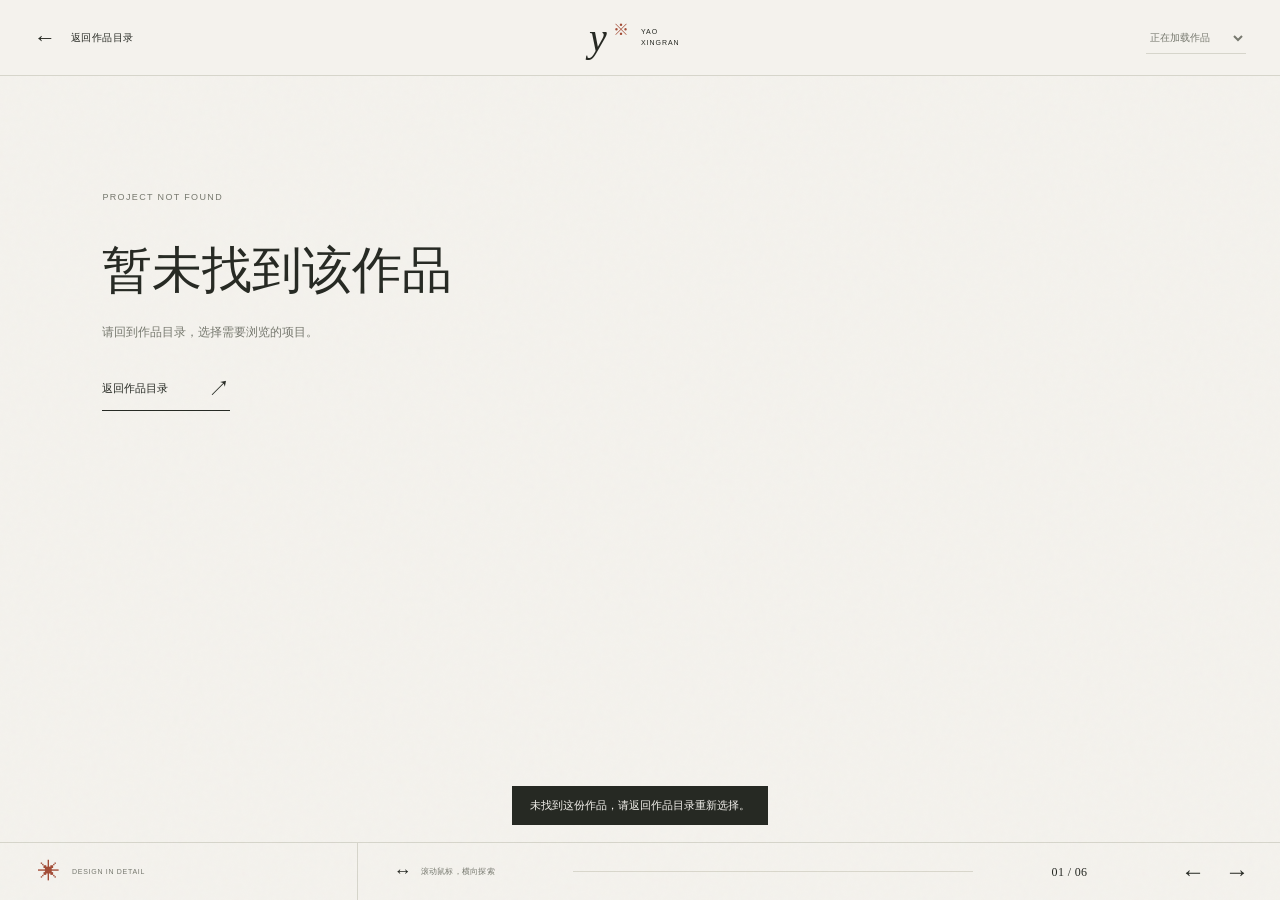
==== project.html @ 1977b59d "Publish Yao Xingran portfolio" ====
<!doctype html>
<html lang="zh-CN">
<head>
  <meta charset="UTF-8">
  <meta name="viewport" content="width=device-width, initial-scale=1">
  <meta name="theme-color" content="#f4f2ed">
  <meta name="description" content="姚星冉的设计作品详情：中文项目介绍、基本信息与六幅精选画廊，探索完整设计过程。">
  <title>作品详情 · 姚星冉</title>
  <link rel="icon" href="assets/favicon.svg" type="image/svg+xml">
  <link rel="stylesheet" href="project.css">
  <link rel="stylesheet" href="reader.css">
  <script src="projects.js" defer></script>
  <script src="assets/pages.js" defer></script>
  <script src="reader.js" defer></script>
  <script src="project.js" defer></script>
</head>
<body class="detail-body">
  <a class="detail-skip" href="#detail-scroll">跳至作品画廊</a>
  <header class="detail-header">
    <a class="detail-back" href="index.html#works"><span aria-hidden="true">←</span> 返回作品目录</a>
    <a class="detail-signature" href="index.html" aria-label="姚星冉，返回首页">y<span aria-hidden="true">※</span><small>YAO XINGRAN</small></a>
    <label class="detail-menu-label"><span class="detail-sr-only">切换作品</span><select id="detail-menu" aria-label="切换作品"><option>正在加载作品</option></select></label>
  </header>

  <main class="detail-page" id="detail-page" hidden>
    <aside class="detail-sidebar" aria-label="中文作品介绍与基本信息">
      <div class="detail-sidebar-top"><span>SELECTED PROJECT</span><span><b id="project-number">01</b> / 05</span></div>
      <p class="detail-category" id="project-category"></p>
      <h1 id="project-title"></h1>
      <p class="detail-english" id="project-english"></p>
      <p class="detail-summary" id="project-summary"></p>
      <a class="detail-mobile-gallery-link" href="#detail-scroll">浏览精选画廊 <span aria-hidden="true">↘</span></a>
      <div class="detail-introduction" id="project-introduction"></div>
      <div class="detail-facts-heading"><span>项目档案</span><span>PROJECT INFO</span></div>
      <dl class="detail-facts" id="project-facts"></dl>
      <div class="detail-tags" id="project-tags" aria-label="设计关键词"></div>
      <div class="detail-reader-link"><button type="button" id="project-full-reader">阅读完整作品集 <span aria-hidden="true">↗</span></button><span class="detail-original-count">原始作品 / <b id="project-page-count"></b> 页</span></div>
      <p class="detail-sidebar-foot">项目研究、方案设计<br>与成果展示。</p>
    </aside>

    <div class="detail-scroll" id="detail-scroll" tabindex="0" role="region" aria-label="精选作品横向画廊，可使用鼠标滚轮、触控或方向键浏览">
      <div class="detail-gallery" id="project-gallery"></div>
    </div>
  </main>

  <section class="detail-error" id="detail-error" hidden aria-labelledby="detail-error-title"><span>PROJECT NOT FOUND</span><h1 id="detail-error-title">暂未找到该作品</h1><p>请回到作品目录，选择需要浏览的项目。</p><a href="index.html#works">返回作品目录 <span aria-hidden="true">↗</span></a></section>
  <p class="detail-status" id="detail-status" role="status" aria-live="polite"></p>
  <footer class="detail-footer">
    <div class="detail-footer-label"><span class="detail-spark" aria-hidden="true">✳</span><span>DESIGN IN DETAIL</span></div>
    <div class="detail-gallery-controls"><span class="detail-scroll-note"><span aria-hidden="true">↔</span><span class="detail-desktop-note">滚动鼠标，横向探索</span><span class="detail-mobile-note">左右滑动，展开细节</span></span><div class="detail-progress" id="detail-progress" aria-hidden="true"><span></span></div><span class="detail-position" id="detail-position">01 / 06</span><div class="detail-navigation"><button type="button" id="detail-prev" aria-label="上一张作品卡片">←</button><button type="button" id="detail-next" aria-label="下一张作品卡片">→</button></div></div>
  </footer>
  <noscript><style>.detail-footer,.detail-status{display:none}body{overflow:auto}</style><p class="detail-no-script">请启用 JavaScript 以浏览作品画廊，或<a href="index.html#works">返回作品目录</a>。</p></noscript>
</body>
</html>
---- project.css ----
@charset "UTF-8";
:root{--paper:#f4f2ed;--ink:#262923;--muted:#77796f;--line:#d6d5cb;--accent:#a34c36;--serif:Georgia,'Times New Roman','Songti SC','SimSun',serif;--sans:'Helvetica Neue',Arial,'PingFang SC','Microsoft YaHei',sans-serif;--sidebar-width:clamp(295px,28vw,410px);--header-height:76px;--footer-height:58px}
*,*::before,*::after{box-sizing:border-box}html,body{height:100%;margin:0}html{scroll-behavior:smooth}body{background:var(--paper);color:var(--ink);font:400 14px/1.7 var(--sans);-webkit-font-smoothing:antialiased;overflow:hidden}body::after{content:'';position:fixed;inset:0;pointer-events:none;z-index:10;opacity:.023;background-image:url("data:image/svg+xml,%3Csvg viewBox='0 0 180 180' xmlns='http://www.w3.org/2000/svg'%3E%3Cfilter id='g'%3E%3CfeTurbulence type='fractalNoise' baseFrequency='.8' numOctaves='3' stitchTiles='stitch'/%3E%3C/filter%3E%3Crect width='100%25' height='100%25' filter='url(%23g)'/%3E%3C/svg%3E")}a{color:inherit;text-decoration:none}button,select{font:inherit;color:inherit}button{cursor:pointer;background:none;border:0;padding:0}button,a,select{-webkit-tap-highlight-color:transparent}button:disabled{opacity:.28;cursor:default}button:focus-visible,a:focus-visible,select:focus-visible,#detail-scroll:focus-visible{outline:2px solid var(--accent);outline-offset:5px}img{display:block;max-width:100%}h1,h2,p,figure,dl,dd{margin:0}[hidden]{display:none!important}::selection{background:#dbc6b6}.detail-sr-only{position:absolute;width:1px;height:1px;padding:0;margin:-1px;overflow:hidden;clip:rect(0,0,0,0);white-space:nowrap;border:0}.detail-skip{position:fixed;top:-70px;left:20px;z-index:100;background:var(--ink);color:var(--paper);padding:12px 18px}.detail-skip:focus{top:8px}
.detail-header{height:var(--header-height);padding:0 34px;border-bottom:1px solid var(--line);display:flex;align-items:center;justify-content:space-between;gap:25px;position:relative;z-index:12;background:var(--paper)}
.detail-back{display:flex;align-items:center;gap:14px;font-size:10px;letter-spacing:.05em;min-height:44px;white-space:nowrap}.detail-back>span{font-size:22px;line-height:1;transition:transform .25s}.detail-back:hover>span{transform:translateX(-4px)}
.detail-signature{position:absolute;left:50%;transform:translateX(-50%);display:flex;align-items:center;font-family:var(--serif);font-size:40px;font-style:italic;line-height:1;gap:6px}.detail-signature>span{font-size:16px;font-style:normal;color:var(--accent);align-self:flex-start;margin:4px 6px 0 0}.detail-signature small{font:7px/1.5 var(--sans);letter-spacing:.14em;max-width:50px;display:block}
.detail-menu-label{max-width:230px;min-width:0}.detail-menu-label select{display:block;background:transparent;border:0;border-bottom:1px solid var(--line);padding:9px 20px 9px 0;max-width:100%;font-size:10px;outline-offset:3px;cursor:pointer;color:var(--muted)}
.detail-page{display:grid;grid-template-columns:var(--sidebar-width) minmax(0,1fr);height:calc(100vh - var(--header-height) - var(--footer-height));height:calc(100dvh - var(--header-height) - var(--footer-height));min-width:0;position:relative}
.detail-sidebar{padding:32px clamp(24px,3vw,45px) 25px;min-width:0;overflow-y:auto;overscroll-behavior-y:contain;scrollbar-width:thin;scrollbar-color:#c9c9bc transparent;border-right:1px solid var(--line);position:relative;z-index:4;background:var(--paper)}
.detail-sidebar-top{display:flex;justify-content:space-between;align-items:center;gap:20px;font-size:7px;letter-spacing:.13em;color:var(--muted);line-height:1.8;margin-bottom:34px}.detail-sidebar-top b{font-weight:400;color:var(--accent);font-variant-numeric:tabular-nums}
.detail-category{font-size:8px;letter-spacing:.13em;color:var(--muted);line-height:1.7;margin-bottom:10px}
.detail-sidebar h1{font-family:'Songti SC','STSong','SimSun',var(--serif);font-weight:400;font-size:clamp(30px,2.75vw,43px);line-height:1.35;letter-spacing:.015em;text-wrap:balance;overflow-wrap:anywhere}
.detail-english{font-family:var(--serif);font-style:italic;font-size:15px;line-height:1.7;color:var(--muted);margin-top:11px}
.detail-summary{font-size:12px;line-height:2.05;letter-spacing:.02em;margin-top:24px}
.detail-introduction{margin-top:18px}.detail-introduction p{font-size:10px;line-height:2.05;color:var(--muted);letter-spacing:.015em;margin:0 0 13px}.detail-introduction p:last-child{margin-bottom:0}
.detail-facts-heading{display:flex;justify-content:space-between;gap:15px;border-top:1px solid var(--line);padding-top:18px;margin-top:26px;font-size:9px;line-height:1.6}.detail-facts-heading>span:last-child{font-size:6px;letter-spacing:.1em;color:var(--muted)}
.detail-facts{margin-top:14px;display:grid;grid-template-columns:65px minmax(0,1fr);column-gap:10px;row-gap:12px;font-size:10px;line-height:1.9}.detail-facts dt{color:var(--muted);font-size:9px}.detail-facts dd{min-width:0;overflow-wrap:anywhere}.detail-facts>div{grid-column:1/-1;display:grid;grid-template-columns:65px minmax(0,1fr);gap:10px}
.detail-tags{display:flex;flex-wrap:wrap;gap:6px;margin-top:21px}.detail-tags>span{border:1px solid var(--line);padding:5px 8px;font-size:8px;color:var(--muted);line-height:1.5}
.detail-reader-link{margin-top:29px}.detail-reader-link button{display:flex;align-items:center;justify-content:space-between;gap:20px;border-bottom:1px solid var(--ink);padding:12px 0 10px;min-height:44px;width:100%;font-size:10px;letter-spacing:.035em}.detail-reader-link button>span{font-size:22px;line-height:1;transition:transform .3s}.detail-reader-link button:hover>span{transform:translate(3px,-3px)}.detail-original-count{display:block;font-size:7px;letter-spacing:.06em;color:var(--muted);padding-top:8px}.detail-original-count b{font-weight:400}
.detail-sidebar-foot{font-family:'Songti SC','SimSun',serif;color:#939387;font-size:12px;line-height:1.9;letter-spacing:.04em;margin-top:32px}
.detail-scroll{height:100%;min-width:0;position:relative;overflow-x:auto;overflow-y:hidden;background:#efede6;background-image:radial-gradient(ellipse at 50% 40%,#f7f5f0 0%,rgba(247,245,240,0) 70%);overscroll-behavior-x:contain;touch-action:pan-x pan-y pinch-zoom;scrollbar-width:none;outline-offset:-4px;-webkit-overflow-scrolling:touch}.detail-scroll::-webkit-scrollbar{display:none}
.detail-gallery{height:100%;display:flex;align-items:flex-start;gap:clamp(40px,5vw,85px);width:max-content;min-width:100%;padding:0 105px 0 56px;position:relative}
.detail-card{margin:0;flex:0 0 auto;width:clamp(280px,27vw,390px);min-width:0;position:relative;align-self:flex-start}
.detail-card:nth-child(1){margin-top:clamp(40px,11vh,110px)}
.detail-card:nth-child(2){margin-top:clamp(115px,29vh,280px)}
.detail-card:nth-child(3){margin-top:clamp(25px,5vh,55px)}
.detail-card:nth-child(4){margin-top:clamp(95px,22vh,220px)}
.detail-card:nth-child(5){margin-top:clamp(45px,12vh,125px)}
.detail-card:nth-child(6){margin-top:clamp(100px,27vh,270px)}
.detail-card--portrait{width:clamp(255px,22vw,320px)}
.detail-card--square{width:clamp(270px,24vw,350px)}
.detail-card--portrait:nth-child(6){margin-top:clamp(55px,15vh,150px)}
.detail-image{width:100%;display:block;position:relative;overflow:hidden;background:#e2dfd6;aspect-ratio:1.414;box-shadow:0 9px 30px rgba(33,32,26,.065);outline-offset:5px;isolation:isolate}
.detail-card--portrait .detail-image{aspect-ratio:.707}
.detail-card--square .detail-image{aspect-ratio:1}
.detail-image img{width:100%;height:100%;object-fit:cover;filter:grayscale(1);transform:translate3d(var(--parallax-x,0px),var(--parallax-y,0px),0) scale(var(--crop-scale,1));transition:filter .7s ease,transform .65s cubic-bezier(.2,.7,.2,1);will-change:transform}
.detail-image::after{content:'↗';display:grid;place-items:center;position:absolute;bottom:12px;right:12px;width:32px;height:32px;background:rgba(244,242,237,.94);font-size:23px;line-height:1;opacity:0;transform:translate(-3px,3px);transition:opacity .3s,transform .3s;pointer-events:none;z-index:2}
.detail-image:hover img,.detail-image:focus-visible img{filter:grayscale(0);transform:translate3d(var(--parallax-x,0px),var(--parallax-y,0px),0) scale(calc(var(--crop-scale,1) * 1.05))}
.detail-image:hover::after,.detail-image:focus-visible::after{opacity:1;transform:none}
.detail-card-copy{position:relative;padding:18px 0 0 34px;max-width:100%;min-height:103px}
.detail-card-index{position:absolute;left:0;top:19px;font-family:var(--serif);font-style:italic;font-size:12px;color:var(--accent);line-height:1.5}
.detail-card-title{font-family:'Songti SC','SimSun',serif;font-size:19px;font-weight:400;line-height:1.5;letter-spacing:.03em;margin:0 0 7px}
.detail-card-caption{font-size:10px;line-height:1.95;color:var(--muted);letter-spacing:.01em;text-wrap:pretty}
.detail-card-page{display:block;font-size:6px;line-height:1.7;letter-spacing:.1em;color:#95958a;margin-top:9px}
.detail-footer{height:var(--footer-height);display:flex;border-top:1px solid var(--line);position:relative;z-index:8;background:var(--paper);align-items:stretch}
.detail-footer-label{display:flex;align-items:center;gap:11px;width:var(--sidebar-width);flex:0 0 var(--sidebar-width);padding:0 clamp(24px,3vw,45px);font-size:7px;letter-spacing:.1em;border-right:1px solid var(--line);color:var(--muted)}.detail-spark{font-size:22px;color:var(--accent);line-height:1}
.detail-gallery-controls{display:flex;align-items:center;justify-content:space-between;gap:22px;flex:1;min-width:0;padding:0 25px 0 35px}
.detail-scroll-note{display:flex;gap:9px;align-items:center;white-space:nowrap;font-size:8px;color:var(--muted);letter-spacing:.03em}.detail-scroll-note>span:first-child{font-size:18px;color:var(--ink)}.detail-mobile-note{display:none}
.detail-progress{height:1px;position:relative;background:#d9d7cc;flex:1;max-width:400px;min-width:30px}.detail-progress>span{display:block;width:100%;height:2px;background:var(--accent);transform:scaleX(0);transform-origin:left}
.detail-position{font-family:var(--serif);font-size:12px;letter-spacing:.03em;line-height:1;white-space:nowrap;min-width:45px;font-variant-numeric:tabular-nums}
.detail-navigation{display:flex;align-items:center;gap:8px}.detail-navigation>button{display:grid;place-items:center;width:36px;height:40px;font-size:24px;line-height:1;transition:color .2s}.detail-navigation>button:hover{color:var(--accent)}
.detail-error{padding:clamp(70px,12vh,150px) 8vw;max-width:1100px;min-height:calc(100dvh - 134px)}.detail-error>span{font-size:9px;letter-spacing:.15em;color:var(--muted)}.detail-error h1{font-family:'Songti SC','SimSun',serif;font-size:clamp(26px,4vw,50px);font-weight:400;line-height:1.5;margin:25px 0 14px}.detail-error p{font-size:12px;color:var(--muted)}.detail-error a{display:inline-flex;align-items:center;gap:40px;font-size:11px;min-height:44px;margin-top:25px;border-bottom:1px solid var(--ink)}.detail-error a span{font-size:22px}
.detail-status:empty{display:none}.detail-status{position:fixed;bottom:75px;left:50%;transform:translateX(-50%);z-index:20;background:var(--ink);color:var(--paper);padding:10px 18px;font-size:11px;max-width:85vw}.detail-no-script{padding:40px}.detail-no-script a{text-decoration:underline}
@media(min-width:761px) and (max-height:760px){:root{--header-height:65px;--footer-height:51px}.detail-sidebar{padding-top:22px}.detail-sidebar-top{margin-bottom:22px}.detail-sidebar h1{font-size:32px}.detail-summary{font-size:11px;margin-top:18px}.detail-introduction p{font-size:9px}.detail-gallery{gap:45px;padding-inline:40px 75px}.detail-card{width:clamp(260px,24vw,330px)}.detail-card--portrait{width:clamp(205px,18vw,245px)}.detail-card--square{width:clamp(225px,21vw,290px)}.detail-card:nth-child(1){margin-top:7vh}.detail-card:nth-child(2){margin-top:23vh}.detail-card:nth-child(3){margin-top:3vh}.detail-card:nth-child(4){margin-top:17vh}.detail-card:nth-child(5){margin-top:8vh}.detail-card:nth-child(6){margin-top:20vh}.detail-card-copy{padding-top:13px;min-height:92px}.detail-card-index{top:14px}.detail-card-title{font-size:17px}.detail-card-caption{font-size:9px;line-height:1.85}.detail-card-page{margin-top:6px}}
@media(max-width:1050px) and (min-width:761px){:root{--sidebar-width:280px}.detail-header{padding-inline:24px}.detail-sidebar{padding-inline:24px}.detail-footer-label{padding-inline:24px}.detail-gallery-controls{gap:14px;padding-inline:22px}.detail-scroll-note{font-size:7px}.detail-progress{max-width:170px}.detail-gallery{padding-left:35px;gap:40px}.detail-card{width:310px}.detail-card--portrait{width:255px}.detail-card--square{width:280px}.detail-sidebar h1{font-size:32px}.detail-menu-label{max-width:170px}.detail-menu-label select{font-size:9px}}
@media(min-width:761px) and (max-height:620px){.detail-card{width:270px}.detail-card--portrait{width:190px}.detail-card--square{width:230px}.detail-card:nth-child(2){margin-top:17vh}.detail-card:nth-child(4){margin-top:13vh}.detail-card:nth-child(6){margin-top:15vh}.detail-card-title{font-size:15px}.detail-card-copy{min-height:90px}}
@media(max-width:760px),(max-width:1050px) and (max-height:500px){:root{--header-height:68px;--footer-height:62px;--sidebar-width:100%}html,body{height:auto;min-height:100%;overflow:visible}html{scroll-padding-top:83px}body{padding-bottom:65px}.detail-header{height:68px;padding:0 20px;position:sticky;top:0;gap:12px}.detail-back{font-size:9px;gap:9px}.detail-back>span{font-size:21px}.detail-signature{position:static;transform:none;font-size:31px;gap:3px;margin-left:auto}.detail-signature>span{font-size:12px;margin-right:0}.detail-signature small{display:none}.detail-menu-label{max-width:145px}.detail-menu-label select{font-size:8px;padding-right:10px}.detail-page{display:block;height:auto;min-height:0}.detail-sidebar{padding:32px 25px 30px;border-right:0;border-bottom:1px solid var(--line);overflow:visible}.detail-sidebar-top{font-size:7px;margin-bottom:28px}.detail-category{font-size:7px}.detail-sidebar h1{font-size:36px;letter-spacing:.025em;max-width:100%}.detail-english{font-size:16px;margin-top:9px}.detail-summary{font-size:12px;line-height:2;max-width:560px;margin-top:22px}.detail-introduction{margin-top:15px;max-width:560px}.detail-introduction p{font-size:11px;line-height:2.1;margin-bottom:11px}.detail-facts-heading{margin-top:25px;max-width:560px}.detail-facts{font-size:11px;grid-template-columns:75px minmax(0,1fr);gap:12px 15px;max-width:560px}.detail-facts>div{grid-template-columns:75px minmax(0,1fr);gap:15px}.detail-facts dt{font-size:10px}.detail-tags{gap:7px;margin-top:20px}.detail-tags>span{font-size:9px;padding:5px 8px}.detail-reader-link{max-width:340px;margin-top:23px}.detail-reader-link button{font-size:11px}.detail-original-count{font-size:8px}.detail-sidebar-foot{display:none}.detail-scroll{height:auto;overflow:visible;background:#efede6;touch-action:pan-y pinch-zoom;outline-offset:-4px}.detail-gallery{display:block;min-width:0;width:100%;height:auto;padding:36px 25px 42px}.detail-card,.detail-card--portrait,.detail-card--square{width:100%;max-width:540px;margin:0 auto 38px!important}.detail-card:nth-child(even){width:88%;margin-left:auto!important;margin-right:0!important}.detail-card--portrait{width:85%;max-width:340px;margin-left:0!important}.detail-card:last-child{margin-bottom:0!important}.detail-image{aspect-ratio:1.414}.detail-card--portrait .detail-image{aspect-ratio:.707}.detail-card--square .detail-image{aspect-ratio:1}.detail-image img{filter:none;will-change:auto;transform:scale(var(--crop-scale,1))}.detail-image::after{opacity:1;transform:none;bottom:9px;right:9px;width:29px;height:29px;font-size:20px}.detail-card-copy{padding:16px 0 0 29px;min-height:0}.detail-card-index{top:17px;font-size:11px}.detail-card-title{font-size:21px}.detail-card-caption{font-size:11px;line-height:1.95}.detail-card-page{font-size:7px;margin-top:9px}.detail-footer{position:fixed;left:0;right:0;bottom:0;z-index:9;height:62px;box-shadow:0 -3px 18px rgba(25,25,20,.025)}.detail-footer-label{display:none}.detail-gallery-controls{padding-inline:19px;gap:13px}.detail-scroll-note{font-size:7px;gap:7px}.detail-desktop-note{display:none}.detail-mobile-note{display:inline}.detail-progress{max-width:none;min-width:15px}.detail-position{font-size:11px;min-width:42px}.detail-navigation{gap:2px}.detail-navigation>button{width:31px;height:44px;font-size:21px}.detail-error{min-height:70vh;padding:70px 25px}.detail-status{bottom:78px;white-space:normal;width:max-content;max-width:88vw}.detail-error h1{font-size:27px}.detail-error p{font-size:11px}.detail-error a{font-size:10px}}
@media(max-width:360px){.detail-header{padding-inline:16px;gap:10px}.detail-back{font-size:8px;gap:7px}.detail-menu-label{max-width:120px}.detail-sidebar,.detail-gallery{padding-inline:21px}.detail-sidebar h1{font-size:32px}.detail-menu-label select{font-size:7px}.detail-scroll-note{font-size:6px}.detail-gallery-controls{padding-inline:14px;gap:10px}.detail-navigation>button{width:27px}.detail-signature{font-size:28px}}
.detail-mobile-gallery-link{display:none}
.detail-image.has-image-error::before{content:'预览暂未载入 · 点击查看原稿';position:absolute;inset:0;display:grid;place-items:center;padding:20px;font-size:11px;color:var(--muted);z-index:1}
@media(max-width:760px),(max-width:1050px) and (max-height:500px){.detail-mobile-gallery-link{display:inline-flex;align-items:center;gap:35px;font-size:10px;min-height:44px;border-bottom:1px solid var(--line);margin-top:10px}.detail-mobile-gallery-link span{font-size:20px}.detail-scroll{height:clamp(440px,74svh,640px);overflow-x:auto;overflow-y:hidden;touch-action:pan-x pan-y pinch-zoom}.detail-gallery{display:flex;align-items:flex-start;width:max-content;min-width:100%;height:100%;gap:32px;padding:0 35px 0 25px}.detail-gallery .detail-card{width:min(78vw,330px);max-width:none;margin:0!important;flex:none;align-self:flex-start}.detail-gallery .detail-card--portrait{width:min(64vw,255px)}.detail-gallery .detail-card--square{width:min(74vw,315px)}.detail-gallery .detail-card:nth-child(1){margin-top:7vh!important}.detail-gallery .detail-card:nth-child(2){margin-top:20vh!important}.detail-gallery .detail-card:nth-child(3){margin-top:3vh!important}.detail-gallery .detail-card:nth-child(4){margin-top:15vh!important}.detail-gallery .detail-card:nth-child(5){margin-top:8vh!important}.detail-gallery .detail-card:nth-child(6){margin-top:18vh!important}.detail-gallery .detail-card-copy{min-height:0}.detail-gallery .detail-card-title{font-size:19px}.detail-gallery .detail-card-caption{font-size:10px;line-height:1.9}}
@media(max-width:760px) and (max-height:650px),(max-width:1050px) and (max-height:500px){.detail-gallery .detail-card{width:260px}.detail-gallery .detail-card--portrait{width:190px}.detail-gallery .detail-card--square{width:225px}.detail-gallery .detail-card:nth-child(2){margin-top:16vh!important}.detail-gallery .detail-card:nth-child(4){margin-top:12vh!important}.detail-gallery .detail-card:nth-child(6){margin-top:14vh!important}.detail-gallery .detail-card-title{font-size:16px}.detail-gallery .detail-card-caption{font-size:9px}}
@media(min-width:761px){.detail-card--portrait:nth-child(even){margin-top:clamp(35px,10vh,110px)}}
@media(max-width:760px),(max-width:1050px) and (max-height:500px){.detail-gallery .detail-card--portrait:nth-child(even){margin-top:3vh!important}}
@media(hover:none),(pointer:coarse){.detail-image img{filter:none}.detail-image:hover img{transform:scale(var(--crop-scale,1))}.detail-image::after{opacity:1;transform:none}}
@media(prefers-reduced-motion:reduce){html{scroll-behavior:auto}*,*::before,*::after{transition:none!important;animation:none!important}.detail-image img{will-change:auto}.detail-image:hover img,.detail-image:focus-visible img{transform:scale(var(--crop-scale,1))}}
---- reader.css ----
.pr-reader {
  --pr-paper: #f4f2ed;
  --pr-ink: #20221f;
  --pr-line: #deddd6;
  --pr-muted: #777970;
  --pr-zoom-width: 1600px;
  position: fixed;
  inset: 0;
  width: 100%;
  max-width: none;
  height: 100vh;
  height: 100dvh;
  max-height: none;
  margin: 0;
  padding: 0;
  border: 0;
  border-radius: 0;
  color: var(--pr-ink);
  background: var(--pr-paper);
  font: 14px/1.6 Arial, "PingFang SC", "Microsoft YaHei", sans-serif;
  overflow: hidden;
  overscroll-behavior: contain;
  color-scheme: light;
}

.pr-reader[open] { display: flex; flex-direction: column; }
.pr-reader::backdrop { background: rgb(32 34 31 / 40%); backdrop-filter: blur(5px); }
.pr-reader *, .pr-reader *::before, .pr-reader *::after { box-sizing: border-box; }
.pr-reader p, .pr-reader h2, .pr-reader figure, .pr-reader ol, .pr-reader ul { margin: 0; }
.pr-reader button, .pr-reader select { font: inherit; color: inherit; }
.pr-reader button { cursor: pointer; -webkit-tap-highlight-color: transparent; }
.pr-reader button:disabled { cursor: default; color: #a4a59d; }
.pr-reader button:focus-visible, .pr-reader select:focus-visible, .pr-reader__viewport:focus-visible { outline: 2px solid var(--pr-ink); outline-offset: -3px; }
.pr-reader [hidden] { display: none !important; }

.pr-reader__header {
  flex: 0 0 auto;
  display: flex;
  align-items: center;
  justify-content: space-between;
  gap: 24px;
  min-height: 110px;
  padding: 23px 40px 21px;
  border-bottom: 1px solid var(--pr-line);
}
.pr-reader__identity { min-width: 0; }
.pr-reader__eyebrow { color: var(--pr-muted); font-size: 10px; line-height: 1.4; letter-spacing: .14em; }
.pr-reader__eyebrow span { margin: 0 9px; color: #b4b5ad; }
.pr-reader__title { margin-top: 6px !important; font-family: Georgia, "Songti SC", SimSun, serif; font-size: clamp(21px, 2.1vw, 30px); font-weight: 400; line-height: 1.3; overflow-wrap: anywhere; }
.pr-reader__header-actions { display: flex; align-items: center; gap: 36px; flex: 0 0 auto; }
.pr-reader__count { white-space: nowrap; font-size: 12px; letter-spacing: .08em; font-variant-numeric: tabular-nums; }
.pr-reader__close { display: inline-flex; align-items: center; justify-content: center; gap: 16px; min-height: 44px; padding: 0 0 0 23px; border: 0; border-left: 1px solid var(--pr-line); background: transparent; font-size: 12px !important; }
.pr-reader__cross { display: inline-block; width: 26px; font: 300 31px/1 Arial, sans-serif; transition: transform .25s ease; }
.pr-reader__close:hover .pr-reader__cross { transform: rotate(90deg); }

.pr-reader__toolbar { flex: 0 0 auto; display: flex; align-items: center; justify-content: space-between; min-height: 58px; padding: 5px 40px 5px 214px; border-bottom: 1px solid var(--pr-line); background: var(--pr-paper); }
.pr-reader__page-controls { display: flex; align-items: center; gap: 27px; }
.pr-reader__previous, .pr-reader__next, .pr-reader__zoom { display: inline-flex; align-items: center; justify-content: center; gap: 12px; min-height: 44px; padding: 0; border: 0; background: transparent; font-size: 11px !important; }
.pr-reader__previous:not(:disabled):hover, .pr-reader__next:not(:disabled):hover, .pr-reader__zoom:not(:disabled):hover { color: #72756a; }
.pr-reader__previous > span:first-child, .pr-reader__next > span:last-child { font-size: 20px; line-height: 1; }
.pr-reader__zoom-icon { display: inline-flex; align-items: center; justify-content: center; width: 19px; height: 19px; border: 1px solid currentColor; border-radius: 50%; font-size: 15px; line-height: 1; }
.pr-reader__mobile-pages { display: none; }

.pr-reader__layout { display: grid; grid-template-columns: 174px minmax(0, 1fr); flex: 1 1 auto; min-height: 0; }
.pr-reader__sidebar { min-height: 0; padding: 29px 31px 32px 40px; border-right: 1px solid var(--pr-line); overflow-y: auto; scrollbar-width: thin; scrollbar-color: #c7c9be transparent; }
.pr-reader__sidebar-label { display: flex; flex-direction: column; gap: 1px; color: var(--pr-muted); font-size: 9px; letter-spacing: .12em; }
.pr-reader__sidebar-label span { font-size: 10px; letter-spacing: .04em; }
.pr-reader__page-list { display: grid; gap: 2px; margin-top: 22px !important; padding: 0; list-style: none; }
.pr-reader__page-link { position: relative; width: 100%; min-height: 44px; padding: 8px 12px 8px 0; border: 0; border-bottom: 1px solid transparent; background: transparent; text-align: left; color: #8b8d83 !important; font-size: 12px !important; font-variant-numeric: tabular-nums; transition: color .2s, border-color .2s; }
.pr-reader__page-link::after { content: ""; position: absolute; top: 50%; right: 1px; width: 14px; height: 1px; background: currentColor; opacity: 0; transform: translateX(-5px); transition: opacity .2s, transform .2s; }
.pr-reader__page-link:hover, .pr-reader__page-link.is-current { color: var(--pr-ink) !important; border-bottom-color: var(--pr-line); }
.pr-reader__page-link.is-current::after { opacity: 1; transform: none; }
.pr-reader__sidebar-note { margin-top: 34px !important; color: #929489; font-size: 10px; line-height: 1.9; }

.pr-reader__viewport { position: relative; min-width: 0; min-height: 0; padding: 31px 40px 64px; overflow: auto; overscroll-behavior: contain; touch-action: pan-x pan-y pinch-zoom; -webkit-overflow-scrolling: touch; scrollbar-width: thin; scrollbar-color: #c1c3b7 #eeece5; }
.pr-reader__pages { width: 100%; max-width: 1240px; margin: 0 auto; }
.pr-reader.is-zoomed .pr-reader__pages { width: var(--pr-zoom-width); max-width: none; }
.pr-reader__intro { max-width: 780px; margin: 0 0 36px; padding: 0 0 29px; border-bottom: 1px solid var(--pr-line); }
.pr-reader__intro-kicker { color: var(--pr-muted); font-size: 10px; letter-spacing: .06em; }
.pr-reader__summary { margin-top: 12px !important; font-size: 13px; line-height: 1.95; text-wrap: pretty; }
.pr-reader__role { display: flex; gap: 15px; margin-top: 13px !important; color: #55584e; font-size: 11px; }
.pr-reader__role > span { flex: 0 0 auto; color: #888b80; }
.pr-reader__tags { display: flex; flex-wrap: wrap; gap: 5px 15px; margin-top: 14px !important; padding: 0; color: #777a6e; font-size: 10px; list-style: none; }
.pr-reader__tags li::before { content: "/"; margin-right: 7px; color: #aaa99f; }
.pr-reader__page { margin-bottom: 31px; }
.pr-reader__page-caption { display: flex; justify-content: space-between; gap: 20px; margin-bottom: 9px; color: #87897e; font-size: 9px; letter-spacing: .1em; font-variant-numeric: tabular-nums; }
.pr-reader__sheet { position: relative; width: 100%; background: #fffefa; box-shadow: 0 1px 5px rgb(32 34 31 / 4%); }
.pr-reader__image { display: block; width: 100%; height: 100%; object-fit: contain; background: #fffefa; }
.pr-reader__image-error { position: absolute; inset: 0; display: flex; flex-direction: column; align-items: center; justify-content: center; gap: 18px; padding: 24px; background: #eeece4; color: #686b60; font-size: 12px; }
.pr-reader__retry { min-height: 44px; padding: 8px 18px; border: 1px solid #bfc2b5; border-radius: 2px; background: transparent; color: var(--pr-ink); font-size: 11px !important; }
.pr-reader__retry:hover { background: #e2e2d8; border-color: #9ca18e; }
.pr-reader__message { display: flex; flex-direction: column; align-items: flex-start; gap: 20px; min-height: 210px; max-width: 700px; padding: 44px 0; color: var(--pr-muted); font-size: 12px; }
.pr-reader__message.is-error { color: #6c5348; }
.pr-reader__loading-line { position: relative; display: block; width: 108px; height: 1px; overflow: hidden; background: var(--pr-line); }
.pr-reader__loading-line::after { content: ""; position: absolute; inset: 0; width: 40%; background: var(--pr-ink); animation: pr-reader-loading 1.3s ease-in-out infinite; }
.pr-reader__sr-only { position: absolute; width: 1px; height: 1px; padding: 0; margin: -1px; overflow: hidden; clip-path: inset(50%); white-space: nowrap; border: 0; }
@keyframes pr-reader-loading { 0% { transform: translateX(-100%); } 100% { transform: translateX(350%); } }

@media (min-width: 1800px) {
  .pr-reader__header { padding-inline: 54px; }
  .pr-reader__toolbar { padding-right: 54px; }
  .pr-reader__viewport { padding-inline: 60px; }
}

@media (max-width: 800px) {
  .pr-reader__header { min-height: 101px; padding: 20px 22px 18px; gap: 14px; }
  .pr-reader__eyebrow { font-size: 8px; letter-spacing: .09em; }
  .pr-reader__eyebrow span { margin-inline: 5px; }
  .pr-reader__title { margin-top: 7px !important; font-size: 22px; }
  .pr-reader__header-actions { gap: 16px; }
  .pr-reader__count { font-size: 10px; }
  .pr-reader__close { gap: 5px; padding-left: 13px; }
  .pr-reader__close > span:first-child { display: none; }
  .pr-reader__cross { width: 29px; font-size: 32px; }
  .pr-reader__toolbar { min-height: 57px; padding: 4px 22px; gap: 16px; }
  .pr-reader__page-controls { gap: 15px; }
  .pr-reader__previous, .pr-reader__next { min-width: 30px; }
  .pr-reader__previous > span:last-child, .pr-reader__next > span:first-child { display: none; }
  .pr-reader__mobile-pages { display: block; }
  .pr-reader__mobile-pages select { min-width: 78px; min-height: 44px; padding: 5px 20px 5px 7px; border: 0; border-radius: 0; background: transparent; font-size: 11px; font-variant-numeric: tabular-nums; }
  .pr-reader__zoom { gap: 7px; font-size: 10px !important; }
  .pr-reader__layout { grid-template-columns: minmax(0, 1fr); }
  .pr-reader__sidebar { display: none; }
  .pr-reader__viewport { padding: 24px 18px 48px; }
  .pr-reader__intro { margin-bottom: 27px; padding-bottom: 22px; }
  .pr-reader__intro-kicker { font-size: 9px; }
  .pr-reader__summary { font-size: 12px; line-height: 1.9; }
  .pr-reader__role { font-size: 10px; }
  .pr-reader__tags { gap: 5px 12px; font-size: 9px; }
  .pr-reader__page { margin-bottom: 23px; }
  .pr-reader__page-caption { font-size: 8px; }
  .pr-reader__message { min-height: 180px; padding-top: 30px; }
}

@media (max-width: 400px) {
  .pr-reader__header { padding-inline: 16px; }
  .pr-reader__header-actions { gap: 7px; }
  .pr-reader__title { font-size: 20px; }
  .pr-reader__toolbar { padding-inline: 16px; }
  .pr-reader__page-controls { gap: 8px; }
  .pr-reader__zoom { gap: 5px; }
  .pr-reader__viewport { padding-inline: 12px; }
}

@media (prefers-reduced-motion: reduce) {
  .pr-reader *, .pr-reader *::before, .pr-reader *::after { animation: none !important; transition: none !important; scroll-behavior: auto !important; }
  .pr-reader__loading-line::after { transform: none; width: 100%; }
}
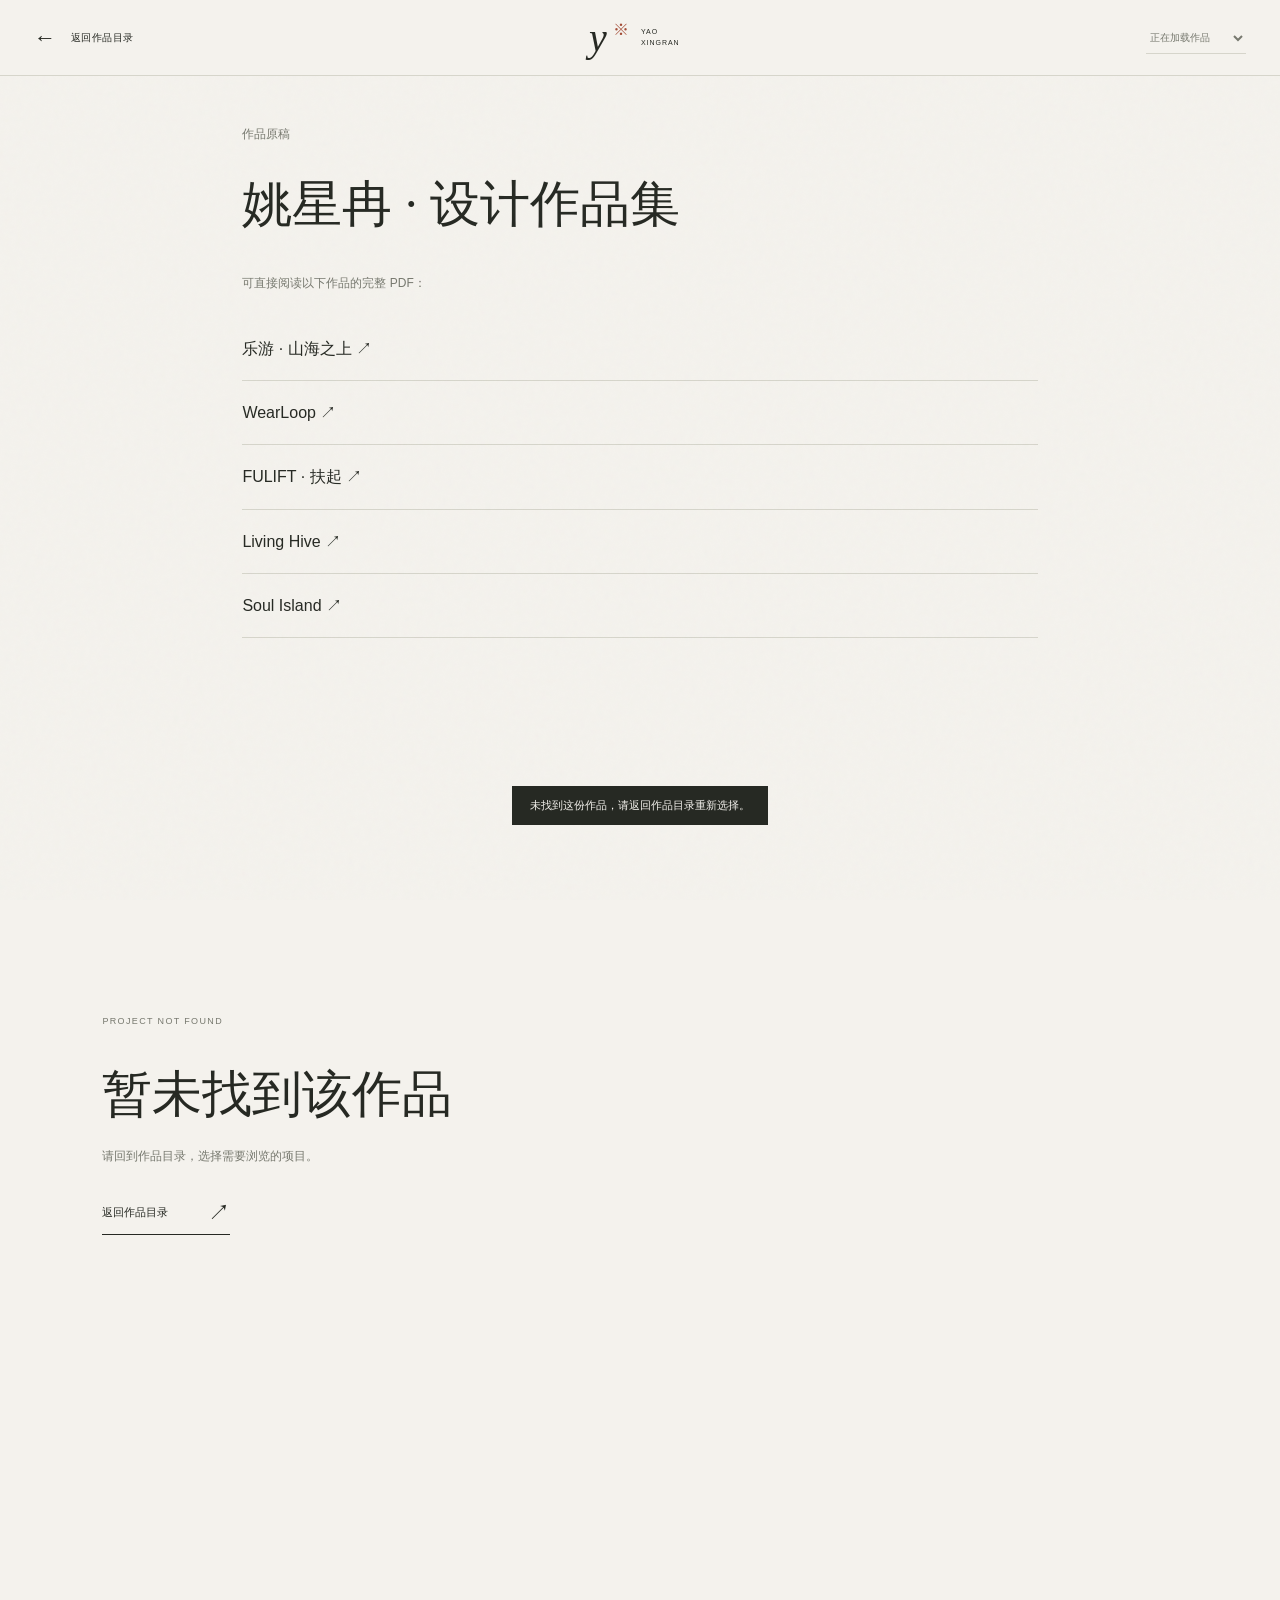
==== commit 362b257f: "Keep portfolio accessible when browser features or scripts fail" ====
--- a/project.html
+++ b/project.html
@@ -7,12 +7,12 @@
   <meta name="description" content="姚星冉的设计作品详情：中文项目介绍、基本信息与六幅精选画廊，探索完整设计过程。">
   <title>作品详情 · 姚星冉</title>
   <link rel="icon" href="assets/favicon.svg" type="image/svg+xml">
-  <link rel="stylesheet" href="project.css">
-  <link rel="stylesheet" href="reader.css">
-  <script src="projects.js" defer></script>
-  <script src="assets/pages.js" defer></script>
-  <script src="reader.js" defer></script>
-  <script src="project.js" defer></script>
+  <link rel="stylesheet" href="project.css?v=20261018-compat1">
+  <link rel="stylesheet" href="reader.css?v=20261018-compat1">
+  <script src="projects.js?v=20261018-compat1" defer></script>
+  <script src="assets/pages.js?v=20261018-compat1" defer></script>
+  <script src="reader.js?v=20261018-compat1" defer></script>
+  <script src="project.js?v=20261018-compat1" defer></script>
 </head>
 <body class="detail-body">
   <a class="detail-skip" href="#detail-scroll">跳至作品画廊</a>
@@ -22,6 +22,12 @@
     <label class="detail-menu-label"><span class="detail-sr-only">切换作品</span><select id="detail-menu" aria-label="切换作品"><option>正在加载作品</option></select></label>
   </header>
 
+  <section class="detail-fallback" id="detail-fallback" aria-label="作品 PDF 原稿">
+    <p>作品原稿</p>
+    <h1>姚星冉 · 设计作品集</h1>
+    <p>可直接阅读以下作品的完整 PDF：</p>
+    <ul><li><a href="assets/pdfs/shanhai.pdf">乐游 · 山海之上 ↗</a></li><li><a href="assets/pdfs/wearloop.pdf">WearLoop ↗</a></li><li><a href="assets/pdfs/fulift.pdf">FULIFT · 扶起 ↗</a></li><li><a href="assets/pdfs/living-hive.pdf">Living Hive ↗</a></li><li><a href="assets/pdfs/soul-island.pdf">Soul Island ↗</a></li></ul>
+  </section>
   <main class="detail-page" id="detail-page" hidden>
     <aside class="detail-sidebar" aria-label="中文作品介绍与基本信息">
       <div class="detail-sidebar-top"><span>SELECTED PROJECT</span><span><b id="project-number">01</b> / 05</span></div>
@@ -49,6 +55,6 @@
     <div class="detail-footer-label"><span class="detail-spark" aria-hidden="true">✳</span><span>DESIGN IN DETAIL</span></div>
     <div class="detail-gallery-controls"><span class="detail-scroll-note"><span aria-hidden="true">↔</span><span class="detail-desktop-note">滚动鼠标，横向探索</span><span class="detail-mobile-note">左右滑动，展开细节</span></span><div class="detail-progress" id="detail-progress" aria-hidden="true"><span></span></div><span class="detail-position" id="detail-position">01 / 06</span><div class="detail-navigation"><button type="button" id="detail-prev" aria-label="上一张作品卡片">←</button><button type="button" id="detail-next" aria-label="下一张作品卡片">→</button></div></div>
   </footer>
-  <noscript><style>.detail-footer,.detail-status{display:none}body{overflow:auto}</style><p class="detail-no-script">请启用 JavaScript 以浏览作品画廊，或<a href="index.html#works">返回作品目录</a>。</p></noscript>
+  <noscript><style>.detail-footer,.detail-status{display:none}body{overflow:auto}</style></noscript>
 </body>
 </html>
--- a/project.css
+++ b/project.css
@@ -1,4 +1,11 @@
 @charset "UTF-8";
+.detail-fallback{height:calc(100vh - 76px);overflow:auto;padding:46px 8vw 80px;max-width:1000px;margin:auto}
+.detail-fallback h1{font-family:Georgia,'Songti SC','SimSun',serif;font-size:clamp(27px,5vw,50px);font-weight:400;margin:16px 0 24px}
+.detail-fallback p{color:#77796f;font-size:12px;line-height:2}
+.detail-fallback ul{list-style:none;padding:0;margin:22px 0}
+.detail-fallback li{border-bottom:1px solid #d6d5cb}
+.detail-fallback a{display:block;padding:18px 0;font-size:16px;min-height:48px}
+.detail-fallback:not([hidden])~.detail-footer{display:none}
 :root{--paper:#f4f2ed;--ink:#262923;--muted:#77796f;--line:#d6d5cb;--accent:#a34c36;--serif:Georgia,'Times New Roman','Songti SC','SimSun',serif;--sans:'Helvetica Neue',Arial,'PingFang SC','Microsoft YaHei',sans-serif;--sidebar-width:clamp(295px,28vw,410px);--header-height:76px;--footer-height:58px}
 *,*::before,*::after{box-sizing:border-box}html,body{height:100%;margin:0}html{scroll-behavior:smooth}body{background:var(--paper);color:var(--ink);font:400 14px/1.7 var(--sans);-webkit-font-smoothing:antialiased;overflow:hidden}body::after{content:'';position:fixed;inset:0;pointer-events:none;z-index:10;opacity:.023;background-image:url("data:image/svg+xml,%3Csvg viewBox='0 0 180 180' xmlns='http://www.w3.org/2000/svg'%3E%3Cfilter id='g'%3E%3CfeTurbulence type='fractalNoise' baseFrequency='.8' numOctaves='3' stitchTiles='stitch'/%3E%3C/filter%3E%3Crect width='100%25' height='100%25' filter='url(%23g)'/%3E%3C/svg%3E")}a{color:inherit;text-decoration:none}button,select{font:inherit;color:inherit}button{cursor:pointer;background:none;border:0;padding:0}button,a,select{-webkit-tap-highlight-color:transparent}button:disabled{opacity:.28;cursor:default}button:focus-visible,a:focus-visible,select:focus-visible,#detail-scroll:focus-visible{outline:2px solid var(--accent);outline-offset:5px}img{display:block;max-width:100%}h1,h2,p,figure,dl,dd{margin:0}[hidden]{display:none!important}::selection{background:#dbc6b6}.detail-sr-only{position:absolute;width:1px;height:1px;padding:0;margin:-1px;overflow:hidden;clip:rect(0,0,0,0);white-space:nowrap;border:0}.detail-skip{position:fixed;top:-70px;left:20px;z-index:100;background:var(--ink);color:var(--paper);padding:12px 18px}.detail-skip:focus{top:8px}
 .detail-header{height:var(--header-height);padding:0 34px;border-bottom:1px solid var(--line);display:flex;align-items:center;justify-content:space-between;gap:25px;position:relative;z-index:12;background:var(--paper)}
